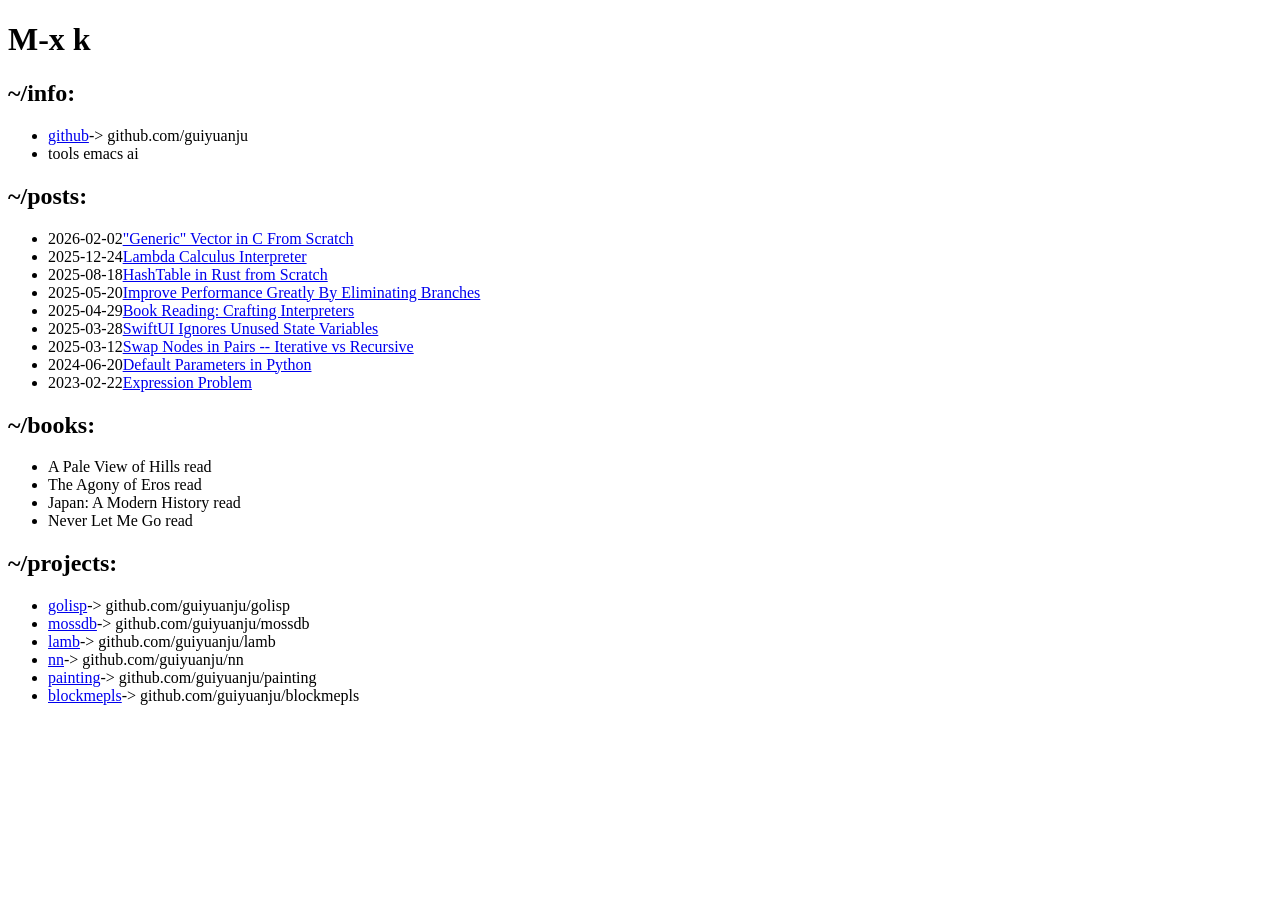
==== docs/index.html @ c7b03d27 "Publish" ====
<!DOCTYPE html>
<html lang="en"><head><meta charset="utf-8"><meta name="viewport" content="width=device-width, initial-scale=1"><title>M-x k</title><meta property="og:title" content="M-x k"><meta property="og:url" content="https://guiyuanju.github.io/"><link rel="canonical" href="https://guiyuanju.github.io/"><link rel="alternate" type="application/atom+xml" title="M-x k" href="/feed.xml"><link rel="icon" href="/logo.png"><link rel="stylesheet" href="/assets/css/main.css"></head><body><main><h1>M-x k</h1><section class="dired"><h2>~/info:</h2><ul><li class="line"><a href="https://github.com/guiyuanju">github</a><span class="target">-&gt; github.com/guiyuanju</span></li><li class="line"><span class="name">tools </span><span class="value">emacs ai</span></li></ul></section><section class="dired"><h2>~/posts:</h2><ul><li class="line"><time datetime="2026-02-02">2026-02-02</time><a href="/generic-vector-in-c.html">&quot;Generic&quot; Vector in C From Scratch</a></li><li class="line"><time datetime="2025-12-24">2025-12-24</time><a href="/lambda-calculus-interpreter.html">Lambda Calculus Interpreter</a></li><li class="line"><time datetime="2025-08-18">2025-08-18</time><a href="/implementing-a-hashtable-in-rust.html">HashTable in Rust from Scratch</a></li><li class="line"><time datetime="2025-05-20">2025-05-20</time><a href="/leetcode-496-next-greater-element-i.html">Improve Performance Greatly By Eliminating Branches</a></li><li class="line"><time datetime="2025-04-29">2025-04-29</time><a href="/crafting-interpreters.html">Book Reading: Crafting Interpreters</a></li><li class="line"><time datetime="2025-03-28">2025-03-28</time><a href="/swiftui-changes-to-unused-state-variables-in-the-body-may-be-ignored.html">SwiftUI Ignores Unused State Variables</a></li><li class="line"><time datetime="2025-03-12">2025-03-12</time><a href="/leetcode-24-swap-nodes-in-pairs.html">Swap Nodes in Pairs -- Iterative vs Recursive</a></li><li class="line"><time datetime="2024-06-20">2024-06-20</time><a href="/python-default-parameters.html">Default Parameters in Python</a></li><li class="line"><time datetime="2023-02-22">2023-02-22</time><a href="/expression-problem.html">Expression Problem</a></li></ul></section><section class="dired"><h2>~/books:</h2><ul><li class="line"><span class="name">A Pale View of Hills    </span><span class="value">read</span></li><li class="line"><span class="name">The Agony of Eros       </span><span class="value">read</span></li><li class="line"><span class="name">Japan: A Modern History </span><span class="value">read</span></li><li class="line"><span class="name">Never Let Me Go         </span><span class="value">read</span></li></ul></section><section class="dired"><h2>~/projects:</h2><ul><li class="line"><a href="https://github.com/guiyuanju/golisp">golisp</a><span class="target">-&gt; github.com/guiyuanju/golisp</span></li><li class="line"><a href="https://github.com/guiyuanju/mossdb">mossdb</a><span class="target">-&gt; github.com/guiyuanju/mossdb</span></li><li class="line"><a href="https://github.com/guiyuanju/lamb">lamb</a><span class="target">-&gt; github.com/guiyuanju/lamb</span></li><li class="line"><a href="https://github.com/guiyuanju/nn">nn</a><span class="target">-&gt; github.com/guiyuanju/nn</span></li><li class="line"><a href="https://github.com/guiyuanju/painting">painting</a><span class="target">-&gt; github.com/guiyuanju/painting</span></li><li class="line"><a href="https://github.com/guiyuanju/blockmepls">blockmepls</a><span class="target">-&gt; github.com/guiyuanju/blockmepls</span></li></ul></section></main></body></html>
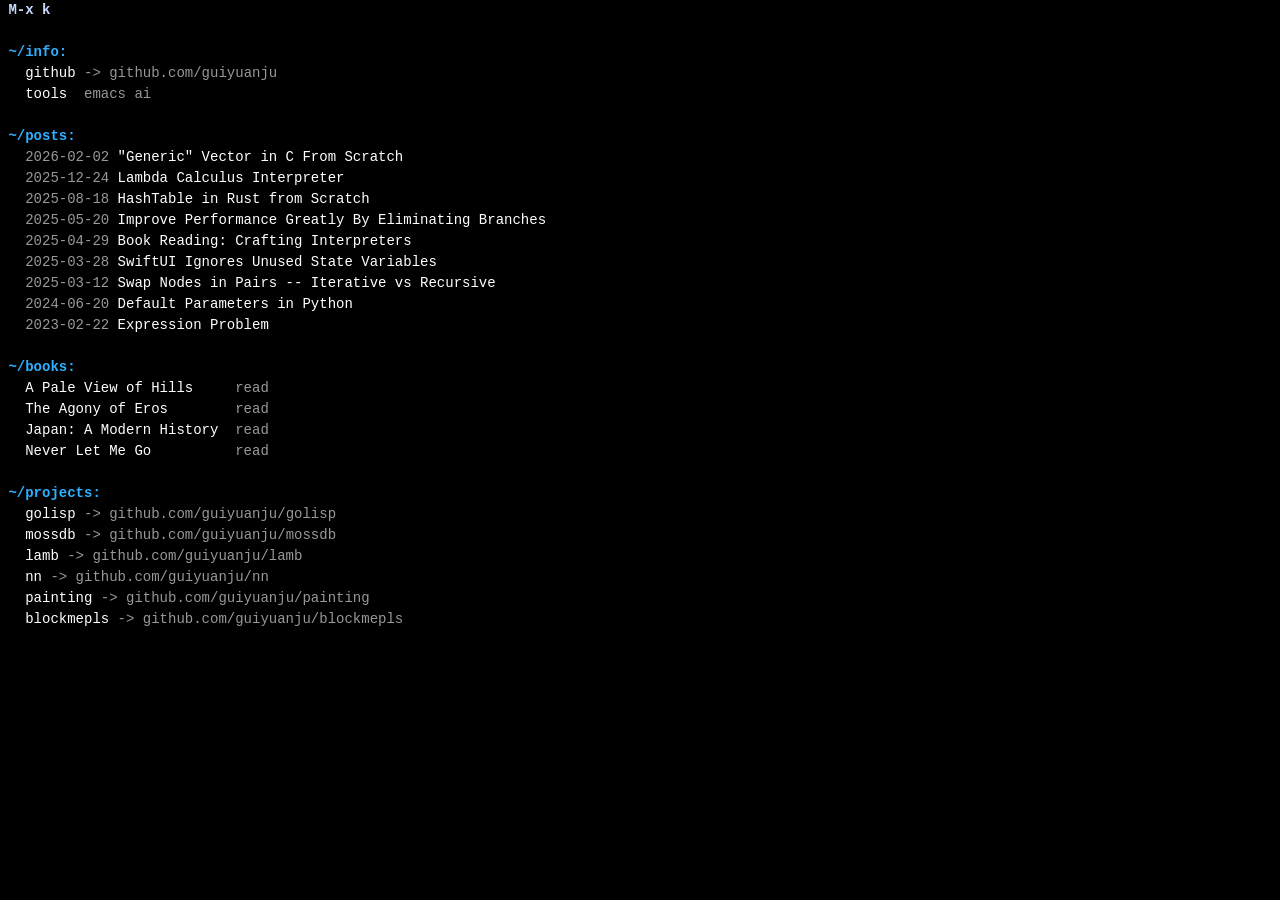
==== commit 1ca2f7ce: "Inline CSS, WebP images, and drop unstyled code spans Each page now loads in one request: style.css " ====
--- a/docs/index.html
+++ b/docs/index.html
@@ -1,2 +1,161 @@
 <!DOCTYPE html>
-<html lang="en"><head><meta charset="utf-8"><meta name="viewport" content="width=device-width, initial-scale=1"><title>M-x k</title><meta property="og:title" content="M-x k"><meta property="og:url" content="https://guiyuanju.github.io/"><link rel="canonical" href="https://guiyuanju.github.io/"><link rel="alternate" type="application/atom+xml" title="M-x k" href="/feed.xml"><link rel="icon" href="/logo.png"><link rel="stylesheet" href="/assets/css/main.css"></head><body><main><h1>M-x k</h1><section class="dired"><h2>~/info:</h2><ul><li class="line"><a href="https://github.com/guiyuanju">github</a><span class="target">-&gt; github.com/guiyuanju</span></li><li class="line"><span class="name">tools </span><span class="value">emacs ai</span></li></ul></section><section class="dired"><h2>~/posts:</h2><ul><li class="line"><time datetime="2026-02-02">2026-02-02</time><a href="/generic-vector-in-c.html">&quot;Generic&quot; Vector in C From Scratch</a></li><li class="line"><time datetime="2025-12-24">2025-12-24</time><a href="/lambda-calculus-interpreter.html">Lambda Calculus Interpreter</a></li><li class="line"><time datetime="2025-08-18">2025-08-18</time><a href="/implementing-a-hashtable-in-rust.html">HashTable in Rust from Scratch</a></li><li class="line"><time datetime="2025-05-20">2025-05-20</time><a href="/leetcode-496-next-greater-element-i.html">Improve Performance Greatly By Eliminating Branches</a></li><li class="line"><time datetime="2025-04-29">2025-04-29</time><a href="/crafting-interpreters.html">Book Reading: Crafting Interpreters</a></li><li class="line"><time datetime="2025-03-28">2025-03-28</time><a href="/swiftui-changes-to-unused-state-variables-in-the-body-may-be-ignored.html">SwiftUI Ignores Unused State Variables</a></li><li class="line"><time datetime="2025-03-12">2025-03-12</time><a href="/leetcode-24-swap-nodes-in-pairs.html">Swap Nodes in Pairs -- Iterative vs Recursive</a></li><li class="line"><time datetime="2024-06-20">2024-06-20</time><a href="/python-default-parameters.html">Default Parameters in Python</a></li><li class="line"><time datetime="2023-02-22">2023-02-22</time><a href="/expression-problem.html">Expression Problem</a></li></ul></section><section class="dired"><h2>~/books:</h2><ul><li class="line"><span class="name">A Pale View of Hills    </span><span class="value">read</span></li><li class="line"><span class="name">The Agony of Eros       </span><span class="value">read</span></li><li class="line"><span class="name">Japan: A Modern History </span><span class="value">read</span></li><li class="line"><span class="name">Never Let Me Go         </span><span class="value">read</span></li></ul></section><section class="dired"><h2>~/projects:</h2><ul><li class="line"><a href="https://github.com/guiyuanju/golisp">golisp</a><span class="target">-&gt; github.com/guiyuanju/golisp</span></li><li class="line"><a href="https://github.com/guiyuanju/mossdb">mossdb</a><span class="target">-&gt; github.com/guiyuanju/mossdb</span></li><li class="line"><a href="https://github.com/guiyuanju/lamb">lamb</a><span class="target">-&gt; github.com/guiyuanju/lamb</span></li><li class="line"><a href="https://github.com/guiyuanju/nn">nn</a><span class="target">-&gt; github.com/guiyuanju/nn</span></li><li class="line"><a href="https://github.com/guiyuanju/painting">painting</a><span class="target">-&gt; github.com/guiyuanju/painting</span></li><li class="line"><a href="https://github.com/guiyuanju/blockmepls">blockmepls</a><span class="target">-&gt; github.com/guiyuanju/blockmepls</span></li></ul></section></main></body></html>
+<html lang="en"><head><meta charset="utf-8"><meta name="viewport" content="width=device-width, initial-scale=1"><title>M-x k</title><meta property="og:title" content="M-x k"><meta property="og:url" content="https://guiyuanju.github.io/"><link rel="canonical" href="https://guiyuanju.github.io/"><link rel="alternate" type="application/atom+xml" title="M-x k" href="/feed.xml"><link rel="icon" href="[data-uri]"><style>/* Modus Vivendi palette. */
+:root {
+  --bg-main: #000000;
+  --bg-dim: #1e1e1e;
+  --bg-inactive: #303030;
+  --bg-active: #535353;
+  --fg-main: #ffffff;
+  --fg-dim: #989898;
+  --fg-alt: #c6daff;
+  --blue: #2fafff;
+  --blue-warmer: #79a8ff;
+  --blue-cooler: #00bcff;
+  --blue-faint: #82b0ec;
+  --cyan: #00d3d0;
+  --cyan-cooler: #6ae4b9;
+  --cyan-faint: #9ac8e0;
+  --magenta: #feacd0;
+  --magenta-warmer: #f78fe7;
+  --magenta-cooler: #b6a0ff;
+  --yellow-faint: #d2b580;
+  --red-cooler: #ff7f9f;
+
+  --line: 1.5em;
+  color-scheme: dark;
+}
+
+* { box-sizing: border-box; }
+
+body {
+  margin: 0;
+  padding: 0 1ch var(--line);
+  background: var(--bg-main);
+  color: var(--fg-main);
+  font-family: "Sarasa Mono SC", "Sarasa Term SC", "SF Mono", Menlo, Consolas,
+    "Liberation Mono", monospace;
+  font-size: 14px;
+  line-height: var(--line);
+}
+
+h1, h2, h3, h4, h5, h6, p, ul, ol, pre, blockquote, table, figure {
+  margin: 0 0 var(--line);
+}
+
+h1, h2, h3, h4, h5, h6 {
+  font-size: 1em;
+  font-weight: bold;
+}
+
+a { color: var(--blue-warmer); }
+a:visited { color: var(--magenta-cooler); }
+
+img { max-width: 100%; height: auto; }
+
+hr {
+  border: 0;
+  margin: 0 0 var(--line);
+}
+hr::before { content: "---"; color: var(--fg-dim); }
+
+/* Dired (home) */
+
+main > h1 {
+  margin: 0;
+  color: var(--fg-alt);
+}
+
+.dired { margin: 0; }
+.dired h2 {
+  margin: var(--line) 0 0;
+  color: var(--blue);
+}
+.dired ul {
+  list-style: none;
+  margin: 0;
+  padding: 0;
+}
+.dired .line {
+  display: flex;
+  gap: 1ch;
+  padding-left: 2ch;
+}
+.dired .name { white-space: pre; }
+.dired time, .dired .target, .dired .value { color: var(--fg-dim); flex: none; }
+.dired a { color: var(--fg-main); text-decoration: none; }
+.dired a:hover { text-decoration: underline; }
+
+/* Markdown (posts) */
+
+.back { color: var(--fg-dim); }
+
+.post-meta {
+  margin: 0;
+  color: var(--fg-dim);
+}
+
+article { max-width: 88ch; }
+
+article h1::before { content: "# "; }
+article h2::before { content: "## "; }
+article h3::before { content: "### "; }
+article h4::before { content: "#### "; }
+article h1::before, article h2::before, article h3::before,
+article h4::before { color: var(--fg-dim); }
+article h1 { color: var(--fg-main); }
+article h2 { color: var(--yellow-faint); }
+article h3 { color: var(--blue-faint); }
+article h4 { color: var(--magenta); }
+
+article ul { list-style: "- "; padding-left: 2ch; }
+article ol { padding-left: 3ch; }
+article li::marker { color: var(--fg-dim); }
+
+code { font-family: inherit; color: var(--cyan-cooler); }
+:not(pre) > code::before, :not(pre) > code::after {
+  content: "`";
+  color: var(--fg-dim);
+}
+
+pre {
+  overflow-x: auto;
+  background: var(--bg-dim);
+  padding: 0 1ch;
+}
+pre::before { content: "```" attr(data-lang); display: block; color: var(--fg-dim); }
+pre::after { content: "```"; display: block; color: var(--fg-dim); }
+pre code { color: var(--fg-main); }
+
+blockquote {
+  margin-left: 0;
+  padding-left: 1ch;
+  border-left: 1ch solid var(--bg-inactive);
+  color: var(--fg-alt);
+}
+
+table { border-collapse: collapse; }
+th, td {
+  border: 1px solid var(--bg-active);
+  padding: 0 1ch;
+  text-align: left;
+}
+
+/* Font-lock faces in code blocks, as Modus Vivendi colors them. */
+
+.font-lock-keyword { color: var(--magenta-cooler); }
+.font-lock-builtin { color: var(--magenta-warmer); }
+.font-lock-string { color: var(--blue-warmer); }
+.font-lock-doc { color: var(--cyan-faint); }
+.font-lock-comment, .font-lock-comment-delimiter { color: var(--fg-dim); }
+.font-lock-function-name, .font-lock-function-call { color: var(--magenta); }
+.font-lock-type { color: var(--cyan-cooler); }
+.font-lock-constant { color: var(--blue-cooler); }
+.font-lock-variable-name, .font-lock-property-name,
+.font-lock-property-use { color: var(--cyan); }
+.font-lock-preprocessor { color: var(--red-cooler); }
+.font-lock-escape { color: var(--magenta); }
+
+@media (max-width: 600px) {
+  .dired .target { display: none; }
+}
+</style></head><body><main><h1>M-x k</h1><section class="dired"><h2>~/info:</h2><ul><li class="line"><a href="https://github.com/guiyuanju">github</a><span class="target">-&gt; github.com/guiyuanju</span></li><li class="line"><span class="name">tools </span><span class="value">emacs ai</span></li></ul></section><section class="dired"><h2>~/posts:</h2><ul><li class="line"><time datetime="2026-02-02">2026-02-02</time><a href="/generic-vector-in-c.html">&quot;Generic&quot; Vector in C From Scratch</a></li><li class="line"><time datetime="2025-12-24">2025-12-24</time><a href="/lambda-calculus-interpreter.html">Lambda Calculus Interpreter</a></li><li class="line"><time datetime="2025-08-18">2025-08-18</time><a href="/implementing-a-hashtable-in-rust.html">HashTable in Rust from Scratch</a></li><li class="line"><time datetime="2025-05-20">2025-05-20</time><a href="/leetcode-496-next-greater-element-i.html">Improve Performance Greatly By Eliminating Branches</a></li><li class="line"><time datetime="2025-04-29">2025-04-29</time><a href="/crafting-interpreters.html">Book Reading: Crafting Interpreters</a></li><li class="line"><time datetime="2025-03-28">2025-03-28</time><a href="/swiftui-changes-to-unused-state-variables-in-the-body-may-be-ignored.html">SwiftUI Ignores Unused State Variables</a></li><li class="line"><time datetime="2025-03-12">2025-03-12</time><a href="/leetcode-24-swap-nodes-in-pairs.html">Swap Nodes in Pairs -- Iterative vs Recursive</a></li><li class="line"><time datetime="2024-06-20">2024-06-20</time><a href="/python-default-parameters.html">Default Parameters in Python</a></li><li class="line"><time datetime="2023-02-22">2023-02-22</time><a href="/expression-problem.html">Expression Problem</a></li></ul></section><section class="dired"><h2>~/books:</h2><ul><li class="line"><span class="name">A Pale View of Hills    </span><span class="value">read</span></li><li class="line"><span class="name">The Agony of Eros       </span><span class="value">read</span></li><li class="line"><span class="name">Japan: A Modern History </span><span class="value">read</span></li><li class="line"><span class="name">Never Let Me Go         </span><span class="value">read</span></li></ul></section><section class="dired"><h2>~/projects:</h2><ul><li class="line"><a href="https://github.com/guiyuanju/golisp">golisp</a><span class="target">-&gt; github.com/guiyuanju/golisp</span></li><li class="line"><a href="https://github.com/guiyuanju/mossdb">mossdb</a><span class="target">-&gt; github.com/guiyuanju/mossdb</span></li><li class="line"><a href="https://github.com/guiyuanju/lamb">lamb</a><span class="target">-&gt; github.com/guiyuanju/lamb</span></li><li class="line"><a href="https://github.com/guiyuanju/nn">nn</a><span class="target">-&gt; github.com/guiyuanju/nn</span></li><li class="line"><a href="https://github.com/guiyuanju/painting">painting</a><span class="target">-&gt; github.com/guiyuanju/painting</span></li><li class="line"><a href="https://github.com/guiyuanju/blockmepls">blockmepls</a><span class="target">-&gt; github.com/guiyuanju/blockmepls</span></li></ul></section></main></body></html>
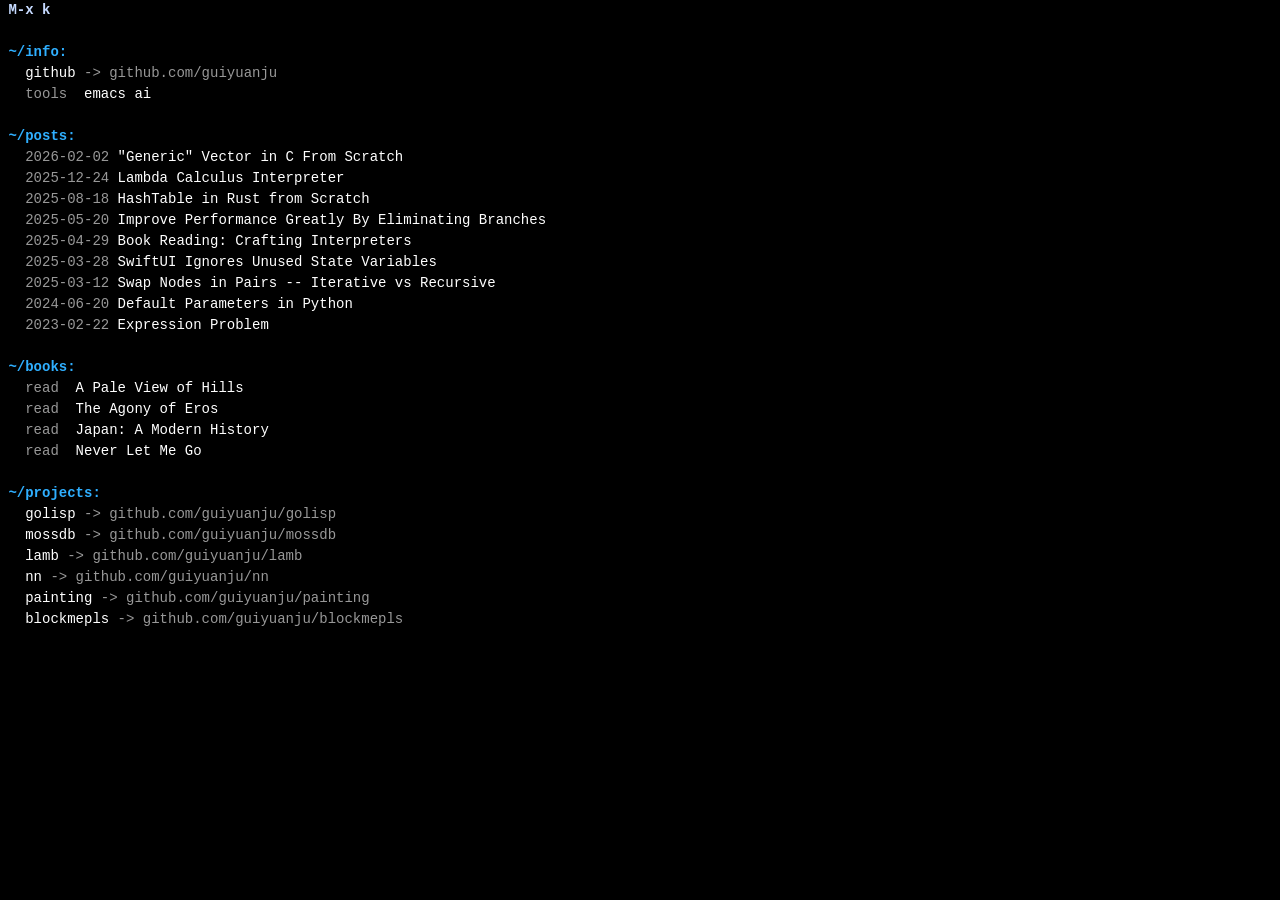
==== commit 7f5a33f3: "Home: Dim item labels on the left like post dates Co-Authored-By: Claude Opus 5.5 <noreply@anthropic" ====
--- a/docs/index.html
+++ b/docs/index.html
@@ -80,14 +80,12 @@
   gap: 1ch;
   padding-left: 2ch;
 }
-.dired .name { white-space: pre; }
-.dired time, .dired .target, .dired .value { color: var(--fg-dim); flex: none; }
+.dired .name { white-space: pre; color: var(--fg-dim); flex: none; }
+.dired time, .dired .target { color: var(--fg-dim); flex: none; }
 .dired a { color: var(--fg-main); text-decoration: none; }
 .dired a:hover { text-decoration: underline; }
 
 /* Markdown (posts) */
-
-.back { color: var(--fg-dim); }
 
 .post-meta {
   margin: 0;
@@ -118,6 +116,7 @@
 }
 
 pre {
+  font-family: inherit;
   overflow-x: auto;
   background: var(--bg-dim);
   padding: 0 1ch;
@@ -158,4 +157,45 @@
 @media (max-width: 600px) {
   .dired .target { display: none; }
 }
-</style></head><body><main><h1>M-x k</h1><section class="dired"><h2>~/info:</h2><ul><li class="line"><a href="https://github.com/guiyuanju">github</a><span class="target">-&gt; github.com/guiyuanju</span></li><li class="line"><span class="name">tools </span><span class="value">emacs ai</span></li></ul></section><section class="dired"><h2>~/posts:</h2><ul><li class="line"><time datetime="2026-02-02">2026-02-02</time><a href="/generic-vector-in-c.html">&quot;Generic&quot; Vector in C From Scratch</a></li><li class="line"><time datetime="2025-12-24">2025-12-24</time><a href="/lambda-calculus-interpreter.html">Lambda Calculus Interpreter</a></li><li class="line"><time datetime="2025-08-18">2025-08-18</time><a href="/implementing-a-hashtable-in-rust.html">HashTable in Rust from Scratch</a></li><li class="line"><time datetime="2025-05-20">2025-05-20</time><a href="/leetcode-496-next-greater-element-i.html">Improve Performance Greatly By Eliminating Branches</a></li><li class="line"><time datetime="2025-04-29">2025-04-29</time><a href="/crafting-interpreters.html">Book Reading: Crafting Interpreters</a></li><li class="line"><time datetime="2025-03-28">2025-03-28</time><a href="/swiftui-changes-to-unused-state-variables-in-the-body-may-be-ignored.html">SwiftUI Ignores Unused State Variables</a></li><li class="line"><time datetime="2025-03-12">2025-03-12</time><a href="/leetcode-24-swap-nodes-in-pairs.html">Swap Nodes in Pairs -- Iterative vs Recursive</a></li><li class="line"><time datetime="2024-06-20">2024-06-20</time><a href="/python-default-parameters.html">Default Parameters in Python</a></li><li class="line"><time datetime="2023-02-22">2023-02-22</time><a href="/expression-problem.html">Expression Problem</a></li></ul></section><section class="dired"><h2>~/books:</h2><ul><li class="line"><span class="name">A Pale View of Hills    </span><span class="value">read</span></li><li class="line"><span class="name">The Agony of Eros       </span><span class="value">read</span></li><li class="line"><span class="name">Japan: A Modern History </span><span class="value">read</span></li><li class="line"><span class="name">Never Let Me Go         </span><span class="value">read</span></li></ul></section><section class="dired"><h2>~/projects:</h2><ul><li class="line"><a href="https://github.com/guiyuanju/golisp">golisp</a><span class="target">-&gt; github.com/guiyuanju/golisp</span></li><li class="line"><a href="https://github.com/guiyuanju/mossdb">mossdb</a><span class="target">-&gt; github.com/guiyuanju/mossdb</span></li><li class="line"><a href="https://github.com/guiyuanju/lamb">lamb</a><span class="target">-&gt; github.com/guiyuanju/lamb</span></li><li class="line"><a href="https://github.com/guiyuanju/nn">nn</a><span class="target">-&gt; github.com/guiyuanju/nn</span></li><li class="line"><a href="https://github.com/guiyuanju/painting">painting</a><span class="target">-&gt; github.com/guiyuanju/painting</span></li><li class="line"><a href="https://github.com/guiyuanju/blockmepls">blockmepls</a><span class="target">-&gt; github.com/guiyuanju/blockmepls</span></li></ul></section></main></body></html>
+
+/* Paper: black on white, fixed point sizes, no screen-only chrome. */
+
+.print-only { display: none; }
+
+@media print {
+  :root { color-scheme: light; }
+  body {
+    padding: 0;
+    background: white;
+    color: black;
+    font-size: 12pt;
+  }
+  .print-only { display: inline; }
+  article { max-width: none; }
+  article h1 { font-size: 16pt; }
+  article h2 { font-size: 14pt; }
+  article h3, article h4 { font-size: 13pt; }
+  h1, h2, h3, h4 { break-after: avoid; }
+  main > h1, .dired h2, article h1, article h2, article h3, article h4,
+  blockquote, code, pre code, .font-lock-keyword, .font-lock-builtin,
+  .font-lock-string, .font-lock-function-name, .font-lock-function-call,
+  .font-lock-type, .font-lock-constant, .font-lock-variable-name,
+  .font-lock-property-name, .font-lock-property-use, .font-lock-preprocessor,
+  .font-lock-escape { color: black; }
+  .post-meta, .dired time, .dired .target, .dired .name, hr::before,
+  article h1::before, article h2::before, article h3::before,
+  article h4::before, li::marker, :not(pre) > code::before,
+  :not(pre) > code::after, pre::before, pre::after, .font-lock-doc,
+  .font-lock-comment, .font-lock-comment-delimiter { color: #555; }
+  a, a:visited { color: black !important; }
+  pre {
+    background: none;
+    border: 1pt solid black;
+    font-size: 11pt;
+    white-space: pre-wrap;
+    overflow-wrap: anywhere;
+  }
+  blockquote { border-left-color: #ccc; }
+  th, td { border-color: black; }
+}
+</style></head><body><main><h1>M-x k</h1><section class="dired"><h2>~/info:</h2><ul><li class="line"><a href="https://github.com/guiyuanju">github</a><span class="target">-&gt; github.com/guiyuanju</span></li><li class="line"><span class="name">tools </span><span class="value">emacs ai</span></li></ul></section><section class="dired"><h2>~/posts:</h2><ul><li class="line"><time datetime="2026-02-02">2026-02-02</time><a href="/generic-vector-in-c.html">&quot;Generic&quot; Vector in C From Scratch</a></li><li class="line"><time datetime="2025-12-24">2025-12-24</time><a href="/lambda-calculus-interpreter.html">Lambda Calculus Interpreter</a></li><li class="line"><time datetime="2025-08-18">2025-08-18</time><a href="/implementing-a-hashtable-in-rust.html">HashTable in Rust from Scratch</a></li><li class="line"><time datetime="2025-05-20">2025-05-20</time><a href="/leetcode-496-next-greater-element-i.html">Improve Performance Greatly By Eliminating Branches</a></li><li class="line"><time datetime="2025-04-29">2025-04-29</time><a href="/crafting-interpreters.html">Book Reading: Crafting Interpreters</a></li><li class="line"><time datetime="2025-03-28">2025-03-28</time><a href="/swiftui-changes-to-unused-state-variables-in-the-body-may-be-ignored.html">SwiftUI Ignores Unused State Variables</a></li><li class="line"><time datetime="2025-03-12">2025-03-12</time><a href="/leetcode-24-swap-nodes-in-pairs.html">Swap Nodes in Pairs -- Iterative vs Recursive</a></li><li class="line"><time datetime="2024-06-20">2024-06-20</time><a href="/python-default-parameters.html">Default Parameters in Python</a></li><li class="line"><time datetime="2023-02-22">2023-02-22</time><a href="/expression-problem.html">Expression Problem</a></li></ul></section><section class="dired"><h2>~/books:</h2><ul><li class="line"><span class="name">read </span><span class="value">A Pale View of Hills</span></li><li class="line"><span class="name">read </span><span class="value">The Agony of Eros</span></li><li class="line"><span class="name">read </span><span class="value">Japan: A Modern History</span></li><li class="line"><span class="name">read </span><span class="value">Never Let Me Go</span></li></ul></section><section class="dired"><h2>~/projects:</h2><ul><li class="line"><a href="https://github.com/guiyuanju/golisp">golisp</a><span class="target">-&gt; github.com/guiyuanju/golisp</span></li><li class="line"><a href="https://github.com/guiyuanju/mossdb">mossdb</a><span class="target">-&gt; github.com/guiyuanju/mossdb</span></li><li class="line"><a href="https://github.com/guiyuanju/lamb">lamb</a><span class="target">-&gt; github.com/guiyuanju/lamb</span></li><li class="line"><a href="https://github.com/guiyuanju/nn">nn</a><span class="target">-&gt; github.com/guiyuanju/nn</span></li><li class="line"><a href="https://github.com/guiyuanju/painting">painting</a><span class="target">-&gt; github.com/guiyuanju/painting</span></li><li class="line"><a href="https://github.com/guiyuanju/blockmepls">blockmepls</a><span class="target">-&gt; github.com/guiyuanju/blockmepls</span></li></ul></section></main></body></html>
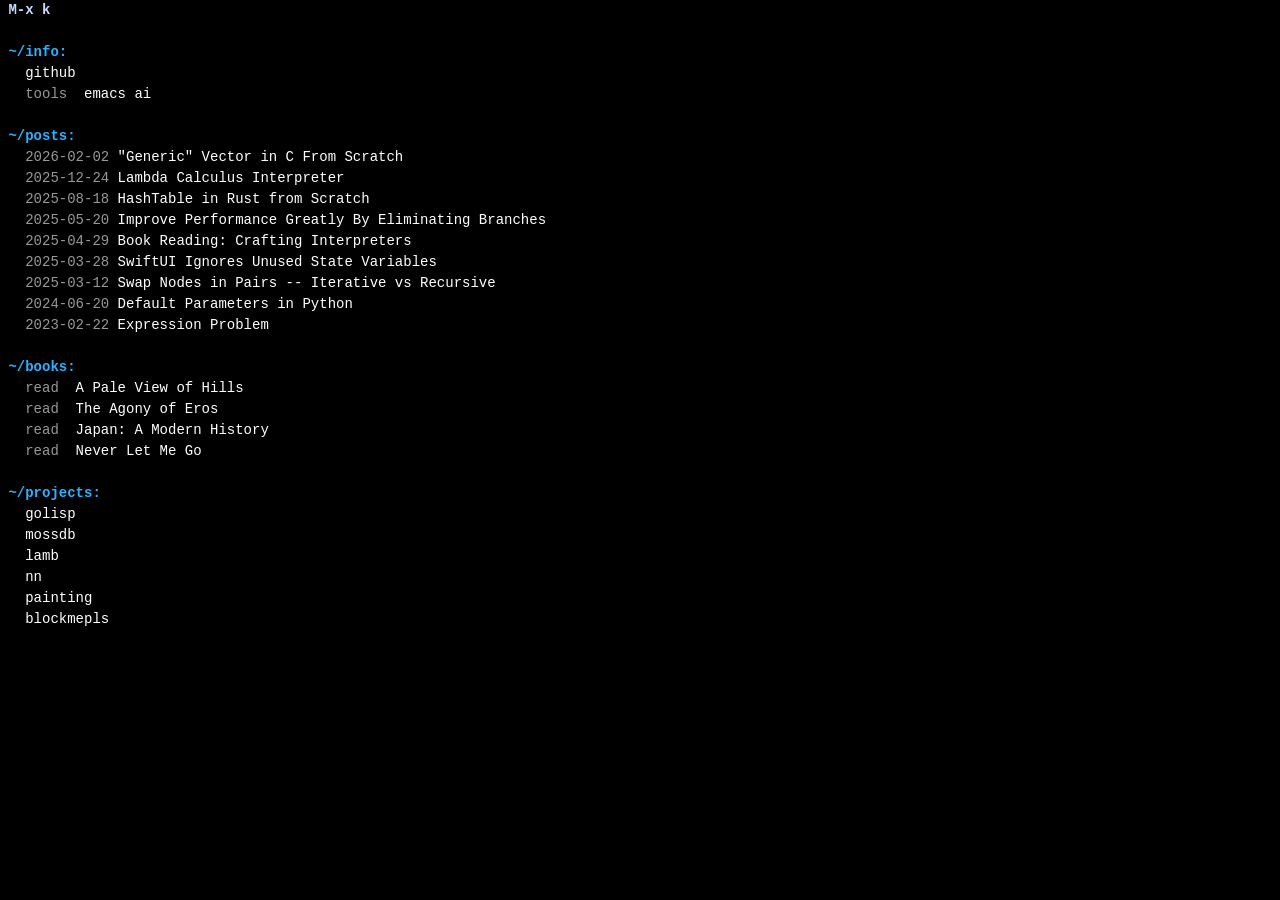
==== commit 8a49fb45: "Home: Drop the link target after link names Co-Authored-By: Claude Opus 5.5 <noreply@anthropic.com>" ====
--- a/docs/index.html
+++ b/docs/index.html
@@ -81,7 +81,7 @@
   padding-left: 2ch;
 }
 .dired .name { white-space: pre; color: var(--fg-dim); flex: none; }
-.dired time, .dired .target { color: var(--fg-dim); flex: none; }
+.dired time { color: var(--fg-dim); flex: none; }
 .dired a { color: var(--fg-main); text-decoration: none; }
 .dired a:hover { text-decoration: underline; }
 
@@ -154,10 +154,6 @@
 .font-lock-preprocessor { color: var(--red-cooler); }
 .font-lock-escape { color: var(--magenta); }
 
-@media (max-width: 600px) {
-  .dired .target { display: none; }
-}
-
 /* Paper: black on white, fixed point sizes, no screen-only chrome. */
 
 .print-only { display: none; }
@@ -182,7 +178,7 @@
   .font-lock-type, .font-lock-constant, .font-lock-variable-name,
   .font-lock-property-name, .font-lock-property-use, .font-lock-preprocessor,
   .font-lock-escape { color: black; }
-  .post-meta, .dired time, .dired .target, .dired .name, hr::before,
+  .post-meta, .dired time, .dired .name, hr::before,
   article h1::before, article h2::before, article h3::before,
   article h4::before, li::marker, :not(pre) > code::before,
   :not(pre) > code::after, pre::before, pre::after, .font-lock-doc,
@@ -198,4 +194,4 @@
   blockquote { border-left-color: #ccc; }
   th, td { border-color: black; }
 }
-</style></head><body><main><h1>M-x k</h1><section class="dired"><h2>~/info:</h2><ul><li class="line"><a href="https://github.com/guiyuanju">github</a><span class="target">-&gt; github.com/guiyuanju</span></li><li class="line"><span class="name">tools </span><span class="value">emacs ai</span></li></ul></section><section class="dired"><h2>~/posts:</h2><ul><li class="line"><time datetime="2026-02-02">2026-02-02</time><a href="/generic-vector-in-c.html">&quot;Generic&quot; Vector in C From Scratch</a></li><li class="line"><time datetime="2025-12-24">2025-12-24</time><a href="/lambda-calculus-interpreter.html">Lambda Calculus Interpreter</a></li><li class="line"><time datetime="2025-08-18">2025-08-18</time><a href="/implementing-a-hashtable-in-rust.html">HashTable in Rust from Scratch</a></li><li class="line"><time datetime="2025-05-20">2025-05-20</time><a href="/leetcode-496-next-greater-element-i.html">Improve Performance Greatly By Eliminating Branches</a></li><li class="line"><time datetime="2025-04-29">2025-04-29</time><a href="/crafting-interpreters.html">Book Reading: Crafting Interpreters</a></li><li class="line"><time datetime="2025-03-28">2025-03-28</time><a href="/swiftui-changes-to-unused-state-variables-in-the-body-may-be-ignored.html">SwiftUI Ignores Unused State Variables</a></li><li class="line"><time datetime="2025-03-12">2025-03-12</time><a href="/leetcode-24-swap-nodes-in-pairs.html">Swap Nodes in Pairs -- Iterative vs Recursive</a></li><li class="line"><time datetime="2024-06-20">2024-06-20</time><a href="/python-default-parameters.html">Default Parameters in Python</a></li><li class="line"><time datetime="2023-02-22">2023-02-22</time><a href="/expression-problem.html">Expression Problem</a></li></ul></section><section class="dired"><h2>~/books:</h2><ul><li class="line"><span class="name">read </span><span class="value">A Pale View of Hills</span></li><li class="line"><span class="name">read </span><span class="value">The Agony of Eros</span></li><li class="line"><span class="name">read </span><span class="value">Japan: A Modern History</span></li><li class="line"><span class="name">read </span><span class="value">Never Let Me Go</span></li></ul></section><section class="dired"><h2>~/projects:</h2><ul><li class="line"><a href="https://github.com/guiyuanju/golisp">golisp</a><span class="target">-&gt; github.com/guiyuanju/golisp</span></li><li class="line"><a href="https://github.com/guiyuanju/mossdb">mossdb</a><span class="target">-&gt; github.com/guiyuanju/mossdb</span></li><li class="line"><a href="https://github.com/guiyuanju/lamb">lamb</a><span class="target">-&gt; github.com/guiyuanju/lamb</span></li><li class="line"><a href="https://github.com/guiyuanju/nn">nn</a><span class="target">-&gt; github.com/guiyuanju/nn</span></li><li class="line"><a href="https://github.com/guiyuanju/painting">painting</a><span class="target">-&gt; github.com/guiyuanju/painting</span></li><li class="line"><a href="https://github.com/guiyuanju/blockmepls">blockmepls</a><span class="target">-&gt; github.com/guiyuanju/blockmepls</span></li></ul></section></main></body></html>
+</style></head><body><main><h1>M-x k</h1><section class="dired"><h2>~/info:</h2><ul><li class="line"><a href="https://github.com/guiyuanju">github</a></li><li class="line"><span class="name">tools </span><span class="value">emacs ai</span></li></ul></section><section class="dired"><h2>~/posts:</h2><ul><li class="line"><time datetime="2026-02-02">2026-02-02</time><a href="/generic-vector-in-c.html">&quot;Generic&quot; Vector in C From Scratch</a></li><li class="line"><time datetime="2025-12-24">2025-12-24</time><a href="/lambda-calculus-interpreter.html">Lambda Calculus Interpreter</a></li><li class="line"><time datetime="2025-08-18">2025-08-18</time><a href="/implementing-a-hashtable-in-rust.html">HashTable in Rust from Scratch</a></li><li class="line"><time datetime="2025-05-20">2025-05-20</time><a href="/leetcode-496-next-greater-element-i.html">Improve Performance Greatly By Eliminating Branches</a></li><li class="line"><time datetime="2025-04-29">2025-04-29</time><a href="/crafting-interpreters.html">Book Reading: Crafting Interpreters</a></li><li class="line"><time datetime="2025-03-28">2025-03-28</time><a href="/swiftui-changes-to-unused-state-variables-in-the-body-may-be-ignored.html">SwiftUI Ignores Unused State Variables</a></li><li class="line"><time datetime="2025-03-12">2025-03-12</time><a href="/leetcode-24-swap-nodes-in-pairs.html">Swap Nodes in Pairs -- Iterative vs Recursive</a></li><li class="line"><time datetime="2024-06-20">2024-06-20</time><a href="/python-default-parameters.html">Default Parameters in Python</a></li><li class="line"><time datetime="2023-02-22">2023-02-22</time><a href="/expression-problem.html">Expression Problem</a></li></ul></section><section class="dired"><h2>~/books:</h2><ul><li class="line"><span class="name">read </span><span class="value">A Pale View of Hills</span></li><li class="line"><span class="name">read </span><span class="value">The Agony of Eros</span></li><li class="line"><span class="name">read </span><span class="value">Japan: A Modern History</span></li><li class="line"><span class="name">read </span><span class="value">Never Let Me Go</span></li></ul></section><section class="dired"><h2>~/projects:</h2><ul><li class="line"><a href="https://github.com/guiyuanju/golisp">golisp</a></li><li class="line"><a href="https://github.com/guiyuanju/mossdb">mossdb</a></li><li class="line"><a href="https://github.com/guiyuanju/lamb">lamb</a></li><li class="line"><a href="https://github.com/guiyuanju/nn">nn</a></li><li class="line"><a href="https://github.com/guiyuanju/painting">painting</a></li><li class="line"><a href="https://github.com/guiyuanju/blockmepls">blockmepls</a></li></ul></section></main></body></html>
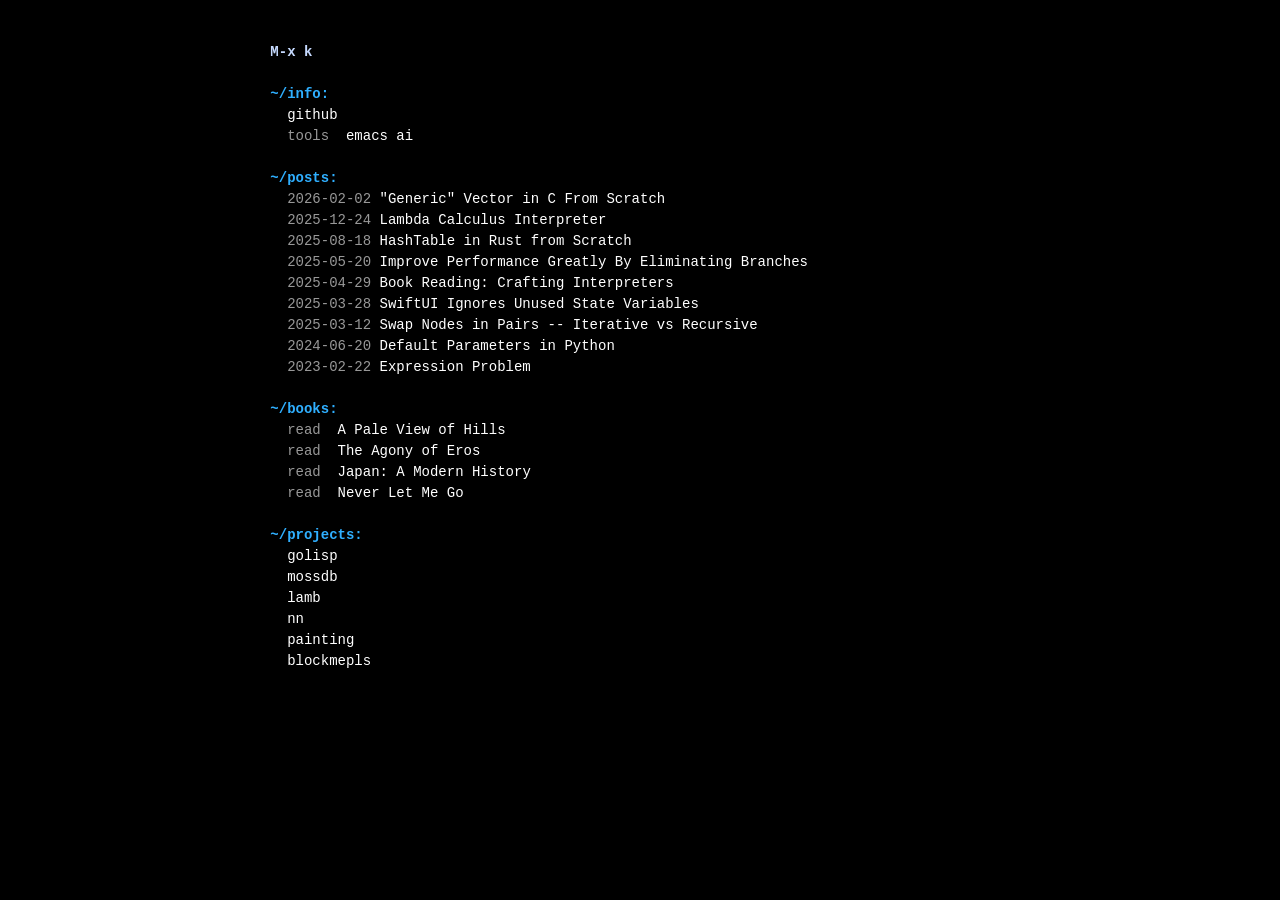
==== commit b8d57751: "Center the page column with margins on wide screens Co-Authored-By: Claude Opus 5.5 <noreply@anthrop" ====
--- a/docs/index.html
+++ b/docs/index.html
@@ -29,7 +29,7 @@
 
 body {
   margin: 0;
-  padding: 0 1ch var(--line);
+  padding: calc(2 * var(--line)) 3ch;
   background: var(--bg-main);
   color: var(--fg-main);
   font-family: "Sarasa Mono SC", "Sarasa Term SC", "SF Mono", Menlo, Consolas,
@@ -58,6 +58,12 @@
 }
 hr::before { content: "---"; color: var(--fg-dim); }
 
+main { max-width: 88ch; margin: 0 auto; }
+
+@media (max-width: 600px) {
+  body { padding: var(--line) 1ch; }
+}
+
 /* Dired (home) */
 
 main > h1 {
@@ -91,8 +97,6 @@
   margin: 0;
   color: var(--fg-dim);
 }
-
-article { max-width: 88ch; }
 
 article h1::before { content: "# "; }
 article h2::before { content: "## "; }
@@ -167,7 +171,7 @@
     font-size: 12pt;
   }
   .print-only { display: inline; }
-  article { max-width: none; }
+  main { max-width: none; }
   article h1 { font-size: 16pt; }
   article h2 { font-size: 14pt; }
   article h3, article h4 { font-size: 13pt; }
